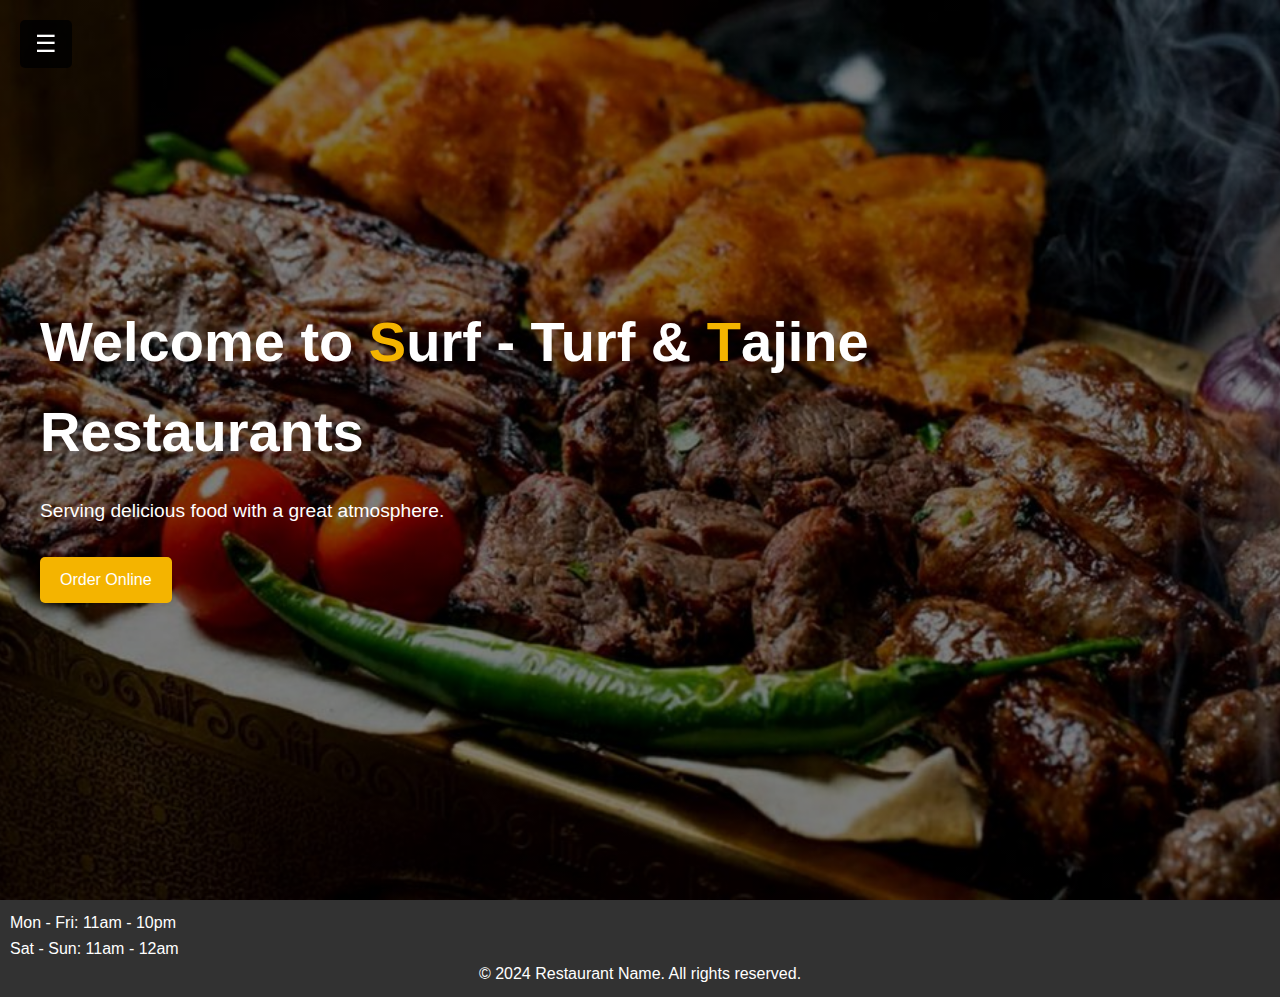
==== index.html @ 4a3c3687 "Update index.html" ====
<!DOCTYPE html>
<html lang="en">
<head>
    <meta charset="UTF-8">
    <meta name="viewport" content="width=device-width, initial-scale=1.0">
    <title>Restaurant Website</title>
    <link rel="stylesheet" href="style.css">
</head>
<body>
    <header>
        <button id="toggle-nav">☰</button>
        <nav id="nav-menu">
            <ul class="menu">
                <li><a href="#home">Home</a></li>
                <li><a href="#menu">Menu</a>
                    <ul class="submenu">
                    <li><a href="surf-menu.html">SURF&TURF</a></li>
                    <li><a href="#tajine">TAJINE</a></li>
                </ul>
            </li>
                <li><a href="#order-online">Order Online</a></li>
                <li><a href="book a table.html">Book a Table</a></li>
                <li><a href="#contact">Contact</a></li>
            </ul>
        </nav>
        <div class="header-content">
            <h1>Welcome to <div id="s">S</div>urf - Turf & <div id="t">T</div>ajine <br>Restaurants</h1>
            <p>Serving delicious food with a great atmosphere.</p>
            <a href="#order-online" class="btn">Order Online</a>
        </div>
    </header>
    <!-- <main>
        <section id="home">
            <h2>Home</h2>
            <p>Welcome to the best dining experience in the city.</p>
        </section>
        <section id="menu">
            <ul>
                <li><a href="#surf">SURF&TURF</a></li>
                <li><a href="#tajine">TAJINE</a></li>
            </ul>
        </section>
        <section id="contact">
            <h2>Contact Us</h2>
            <p>Reach out to us for reservations or inquiries.</p>
        </section>
    </main>  -->
    <footer>
        <p class="work-time">Mon - Fri: 11am - 10pm<br>
            Sat - Sun: 11am - 12am</p>
        <p>&copy; 2024 Restaurant Name. All rights reserved.</p>
    </footer>
    <script src="script.js"></script>
</body>
</html>
---- style.css ----
/* General Reset */
* {
    margin: 0;
    padding: 0;
    box-sizing: border-box;
}

body {
    font-family: 'Arial', sans-serif;
    line-height: 1.6;
    color: #333;
    background-color: #f9f9f9;
}

/* Header Styles */
header {
    display: flex;
    height: 100vh;
    background: linear-gradient(rgba(0, 0, 0, 0.5), rgba(0, 0, 0, 0.5)), url('MeatAREgyptian-Restaurants19022020-1024x640.jpg') no-repeat center center/cover;
    color: #fff;
}

/* Nav Styles */
#nav-menu {
    position: fixed;
    top: 0;
    left: 0;
    width: 250px;
    height: 100%;
    background-color: #000000cc;
    color: white;
    transform: translateX(-100%);
    transition: transform 0.3s ease-in-out;
    z-index: 999;
}

#nav-menu ul {
    list-style: none;
    padding-left: 10px;
    padding-top: 70px;
}

#nav-menu ul li {
    margin: 15px 0px;
}

#nav-menu ul li a {
    color: #fff;
    text-decoration: none;
    font-size: 18px;
    transition: color 0.3s;
}

#nav-menu ul li a:hover {
    color: #f4b400;
}

#toggle-nav {
    position: fixed;
    top: 20px;
    left: 20px;
    font-size: 24px;
    background-color: #000000cc;
    color: white;
    border: none;
    padding: 10px 15px;
    border-radius: 5px;
    cursor: pointer;
    z-index: 1000;
}

#nav-menu.show {
    transform: translateX(0);
}

.menu .submenu {
    display: none;
    position: fixed; 
    background-color: #000000e1;
    padding: 10px;
    list-style: none;
    justify-content:space-around ;
    
}

.menu li:hover .submenu {
    display: block;
}

/* Header Content */
.header-content {
    flex: 1;
    padding: 40px;
    display: flex;
    flex-direction: column;
    justify-content: center;
    align-items: flex-start;
}

.header-content h1 {
    font-size: 3.5rem;
    margin-bottom: 20px;
}

.header-content h1 #s{
    color: #f4b400;
    display: inline;
}

.header-content h1 #t{
    color: #f4b400;
    display: inline;
}

.header-content p {
    font-size: 1.2rem;
    margin-bottom: 30px;
    max-width: 500px;
}

.header-content .btn {
    background: #f4b400;
    color: #fff;
    padding: 10px 20px;
    text-decoration: none;
    font-size: 1rem;
    border-radius: 5px;
    transition: background 0.3s;
}

.header-content .btn:hover {
    background: #d99400;
}



/* Main Section */
/* main {
    padding: 20px;
}

section {
    margin-bottom: 40px;
}

section h2 {
    font-size: 2rem;
    margin-bottom: 10px;
}

section p {
    font-size: 1rem;
} */

/* Footer */
footer {
    text-align: center;
    padding: 10px;
    background: #000000cc;
    color: #fff;
}

footer .work-time {
text-align: left;
}



@media (max-width: 768px) {
    header {
        flex-direction: column;
    }

    nav {
        width: 100%;
        height: auto;
    }

    .header-content {
        align-items: center;
        text-align: center;
    }
}
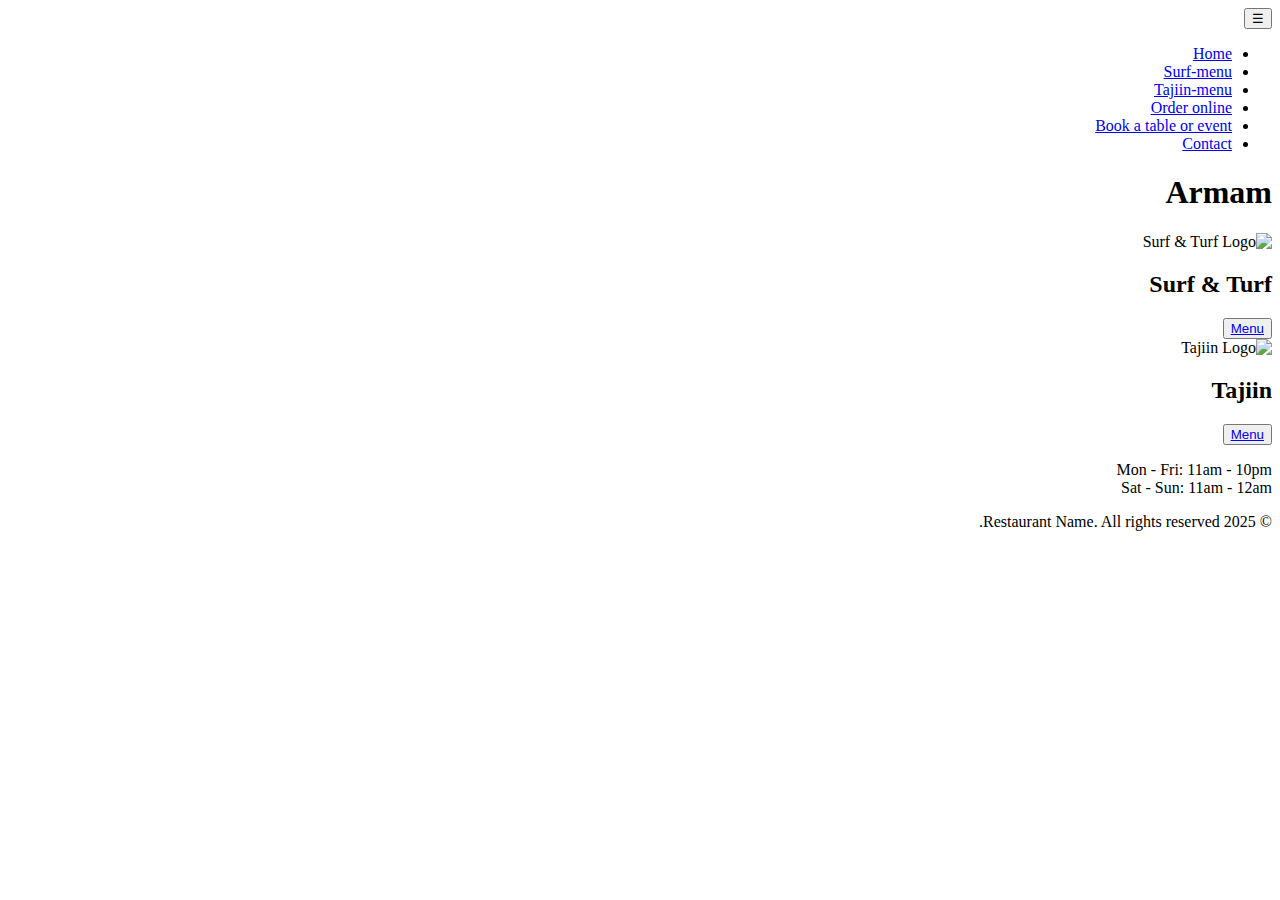
==== commit f2946bb6: "Add files via upload" ====
--- a/index.html
+++ b/index.html
@@ -1,56 +1,51 @@
-<!DOCTYPE html>
-<html lang="en">
-<head>
-    <meta charset="UTF-8">
-    <meta name="viewport" content="width=device-width, initial-scale=1.0">
-    <title>Restaurant Website</title>
-    <link rel="stylesheet" href="style.css">
-</head>
-<body>
-    <header>
-        <button id="toggle-nav">☰</button>
-        <nav id="nav-menu">
-            <ul class="menu">
-                <li><a href="#home">Home</a></li>
-                <li><a href="#menu">Menu</a>
-                    <ul class="submenu">
-                    <li><a href="surf-menu.html">SURF&TURF</a></li>
-                    <li><a href="#tajine">TAJINE</a></li>
-                </ul>
-            </li>
-                <li><a href="#order-online">Order Online</a></li>
-                <li><a href="book a table.html">Book a Table</a></li>
-                <li><a href="#contact">Contact</a></li>
-            </ul>
-        </nav>
-        <div class="header-content">
-            <h1>Welcome to <div id="s">S</div>urf - Turf & <div id="t">T</div>ajine <br>Restaurants</h1>
-            <p>Serving delicious food with a great atmosphere.</p>
-            <a href="#order-online" class="btn">Order Online</a>
-        </div>
-    </header>
-    <!-- <main>
-        <section id="home">
-            <h2>Home</h2>
-            <p>Welcome to the best dining experience in the city.</p>
-        </section>
-        <section id="menu">
-            <ul>
-                <li><a href="#surf">SURF&TURF</a></li>
-                <li><a href="#tajine">TAJINE</a></li>
-            </ul>
-        </section>
-        <section id="contact">
-            <h2>Contact Us</h2>
-            <p>Reach out to us for reservations or inquiries.</p>
-        </section>
-    </main>  -->
-    <footer>
-        <p class="work-time">Mon - Fri: 11am - 10pm<br>
-            Sat - Sun: 11am - 12am</p>
-        <p>&copy; 2024 Restaurant Name. All rights reserved.</p>
-    </footer>
-    <script src="script.js"></script>
-</body>
-</html>
-
+<!DOCTYPE html>
+<html lang="ar" dir="rtl">
+<head>
+    <meta charset="UTF-8">
+    <meta name="viewport" content="width=device-width, initial-scale=1.0">
+    <link rel="stylesheet" href="style/home.css">
+    <title>Armam</title>
+</head>
+<body>
+    <header>
+        <button id="toggle-nav">☰</button>
+        <nav id="nav-menu">
+            <ul class="menu">
+                <li><a href="index.html">Home</a></li>
+                <li><a href="surf-menu.html">Surf-menu</a></li>
+                <li><a href="#tajine">Tajiin-menu</a></li>
+                <li><a href="#order-online">Order online </a></li>
+                <li><a href="book a table.html">Book a table or event </a></li>
+                <li><a href="contact and find jop/contact.html"> Contact</a></li>
+            </ul>
+        </nav>
+        <h1>Armam</h1>
+    </header>
+    <main>
+        
+        <div class="left-section">
+            
+            <div class="logo-placeholder">
+                <img src="img/sufr.jpg" alt="Surf & Turf Logo"> <!-- إضافة الصورة هنا -->
+            </div>
+            <h2>Surf & Turf</h2>
+            <button><a href="surf-menu.html">Menu</a></button>
+        </div>
+
+        <div class="right-section">
+            <div class="logo-placeholder">
+                <img src="img/tajiin.jpg" alt="Tajiin Logo"> <!-- إضافة الصورة هنا -->
+            </div>
+            <h2>Tajiin</h2>
+            <button><a href="#">Menu</a></button>
+        </div>
+    </main>
+
+    <footer>
+        <p class="work-time">Mon - Fri: 11am - 10pm<br>
+            Sat - Sun: 11am - 12am</p>
+        <p>&copy; 2025 Restaurant Name. All rights reserved.</p>
+    </footer>
+            <script src="script/home.js"></script>
+</body>
+</html> 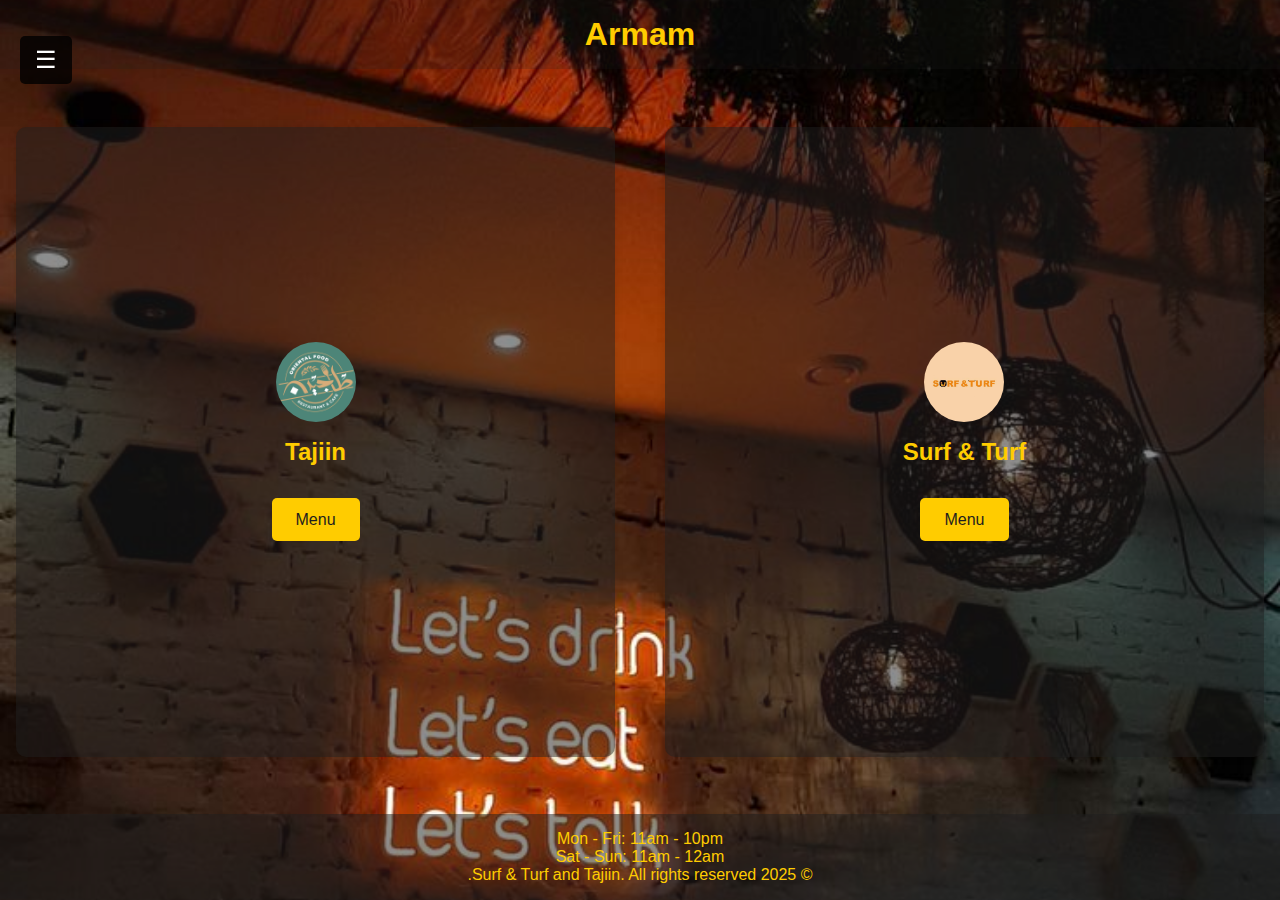
==== commit 5c539625: "Update index.html" ====
--- a/index.html
+++ b/index.html
@@ -44,8 +44,8 @@
     <footer>
         <p class="work-time">Mon - Fri: 11am - 10pm<br>
             Sat - Sun: 11am - 12am</p>
-        <p>&copy; 2025 Restaurant Name. All rights reserved.</p>
+        <p>&copy; 2025 Surf & Turf and Tajiin. All rights reserved.</p>
     </footer>
             <script src="script/home.js"></script>
 </body>
-</html> +</html> 
--- a/style/home.css
+++ b/style/home.css
@@ -0,0 +1,210 @@
+* {
+    margin: 0;
+    padding: 0;
+    box-sizing: border-box;
+}
+
+body {
+    height:100vh;
+    font-family: Arial, sans-serif;
+    text-align: center;
+    background-image:url(../img/home.jpg); /* لون الخلفية */
+    background-size: cover;
+    background-position: center;
+     background-repeat: no-repeat;
+
+    background-size: cover;
+    
+    
+    color: #ffcc00; /* لون الخطوط */
+    display: flex;
+    flex-direction: column;
+    min-height: 100vh; /* لجعل الصفحة تأخذ الطول الكامل للشاشة */
+}
+
+#nav-menu {
+position: fixed;
+top: 0;
+left: 0;
+width: 250px;
+height: 100%;
+background-color: #000000cc;
+color: white;
+transform: translateX(-100%);
+transition: transform 0.3s ease-in-out;
+z-index: 999;
+}
+
+#nav-menu ul {
+list-style: none;
+padding-left: 10px;
+padding-top: 70px;
+}
+
+#nav-menu ul li {
+margin: 15px 0px;
+padding: 10px;
+}
+
+#nav-menu ul li a {
+color: #fff;
+text-decoration: none;
+font-size: 18px;
+transition: color 0.3s;
+}
+
+#nav-menu ul li a:hover {
+color: #f4b400;
+}
+
+#toggle-nav {
+position: fixed;
+top: 20px;
+left: 20px;
+font-size: 24px;
+background-color: #000000cc;
+color: white;
+border: none;
+padding: 10px 15px;
+border-radius: 5px;
+cursor: pointer;
+z-index: 1000;
+}
+
+#nav-menu.show {
+transform: translateX(0);
+}
+
+header {
+    background-color: rgba(30, 30, 30, 0.2); /* لون شفاف بنسبة 50% *//* لون خلفية الأقسام */
+         color: #ffcc00; /* لون الخطوط */
+    padding: 1rem 0; /* استخدام وحدات rem */
+    flex-shrink: 0; /* لمنع التقلص */
+}
+
+header h1 {
+    margin: 0;
+    font-size: 2rem; /* حجم أكبر للعنوان */
+}
+
+main {
+    display: flex;
+    justify-content: space-between; /* لجعل الأقسام بجانب بعضها */
+    align-items: center;
+    padding: 1rem;
+    flex: 1; /* لجعل المحتوى الرئيسي يأخذ المساحة المتبقية */
+    gap: 1rem; /* مسافة بين الأقسام */
+}
+
+.left-section, .right-section {
+    width: 48%; /* عرض أقل قليلاً لضمان وجود مسافة بينهما */
+    height: 70vh; /* ارتفاع نسبي للشاشة */
+    padding: 1rem;
+   background-color: rgba(30, 30, 30, 0.5); /* لون شفاف بنسبة 50% *//* لون خلفية الأقسام */
+    border-radius: 10px;
+    box-shadow: 0 0 10px rgba(0, 0, 0, 0.1);
+    display: flex;
+    flex-direction: column;
+    justify-content: center; /* توسيط المحتوى عموديًا */
+    align-items: center; /* توسيط المحتوى أفقيًا */
+    transition:0.4s
+}
+.left-section:hover, .right-section:hover{
+transform:scale(0.9)
+}
+
+.logo-placeholder {
+    width: 80px; /* عرض الصورة */
+    height: 80px; /* ارتفاع الصورة */
+    margin: 0 auto 1rem; /* استخدام وحدات rem */
+    border-radius: 50%; /* لجعل الصورة دائرية */
+    overflow: hidden; /* لإخفاء الأجزاء الزائدة من الصورة */
+}
+
+.logo-placeholder img {
+    width: 100%; /* لجعل الصورة تأخذ المساحة بالكامل */
+    height: 100%; /* لجعل الصورة تأخذ المساحة بالكامل */
+    object-fit: cover; /* لجعل الصورة تغطي المساحة دون تشويه */
+}
+
+h2 {
+    font-size: 1.5rem; /* حجم مناسب للنصوص */
+    margin-bottom: 1rem; /* استخدام وحدات rem */
+    color: #ffcc00; /* لون الخطوط */
+}
+
+button {
+    padding: 0.8rem 1.5rem; /* حجم مناسب للأزرار */
+    font-size: 1rem; /* حجم مناسب لنص الأزرار */
+    color: #1e1e1e; /* لون نص الزر */
+    background-color: #ffcc00; /* لون خلفية الزر */
+    border: none;
+    border-radius: 5px;
+    cursor: pointer;
+    margin-top: 1rem; /* استخدام وحدات rem */
+}
+
+button:hover {
+    background-color: #e6b800; /* لون خلفية الزر عند التمرير */
+}
+
+footer {
+    background-color: rgba(30, 30, 30, 0.5); /* لون شفاف بنسبة 50% *//* لون خلفية الأقسام */
+    color: #ffcc00; /* لون الخطوط */
+    padding: 1rem 0;
+    flex-shrink: 0; /* لمنع التقلص */
+}
+
+.footer-content {
+    display: flex;
+    justify-content: space-around;
+    align-items: center;
+    flex-wrap: wrap; /* للتجاوب مع الشاشات الصغيرة */
+}
+
+.working-hours, .copyright {
+    margin: 0.5rem; /* استخدام وحدات rem */
+}
+
+.working-hours h3 {
+    margin-bottom: 0.5rem; /* استخدام وحدات rem */
+    font-size: 1.2rem; /* حجم مناسب لعناوين الفوتر */
+}
+
+.working-hours p, .copyright p {
+    font-size: 1rem; /* حجم مناسب لنصوص الفوتر */
+}
+a{
+    text-decoration: none;
+    color: #1e1e1e;
+}
+
+/* تحسينات للشاشات الصغيرة */
+@media (max-width: 768px) {
+    header h1 {
+        font-size: 1.5rem; /* تصغير حجم العنوان */
+    }
+
+    .left-section, .right-section {
+        width: 48%; /* عرض أقل قليلاً لضمان وجود مسافة بينهما */
+        height: auto; /* ارتفاع تلقائي */
+        padding: 1rem;
+    }
+
+    h2 {
+        font-size: 1.2rem; /* تصغير حجم النصوص */
+    }
+
+    button {
+        padding: 0.6rem 1.2rem; /* تصغير حجم الأزرار */
+        font-size: 0.9rem; /* تصغير حجم نص الأزرار */
+    }
+
+    .working-hours h3 {
+        font-size: 1rem; /* تصغير حجم عناوين الفوتر */
+    }
+
+    .working-hours p, .copyright p {
+        font-size: 0.9rem; /* تصغير حجم نصوص الفوتر */
+    }
+}
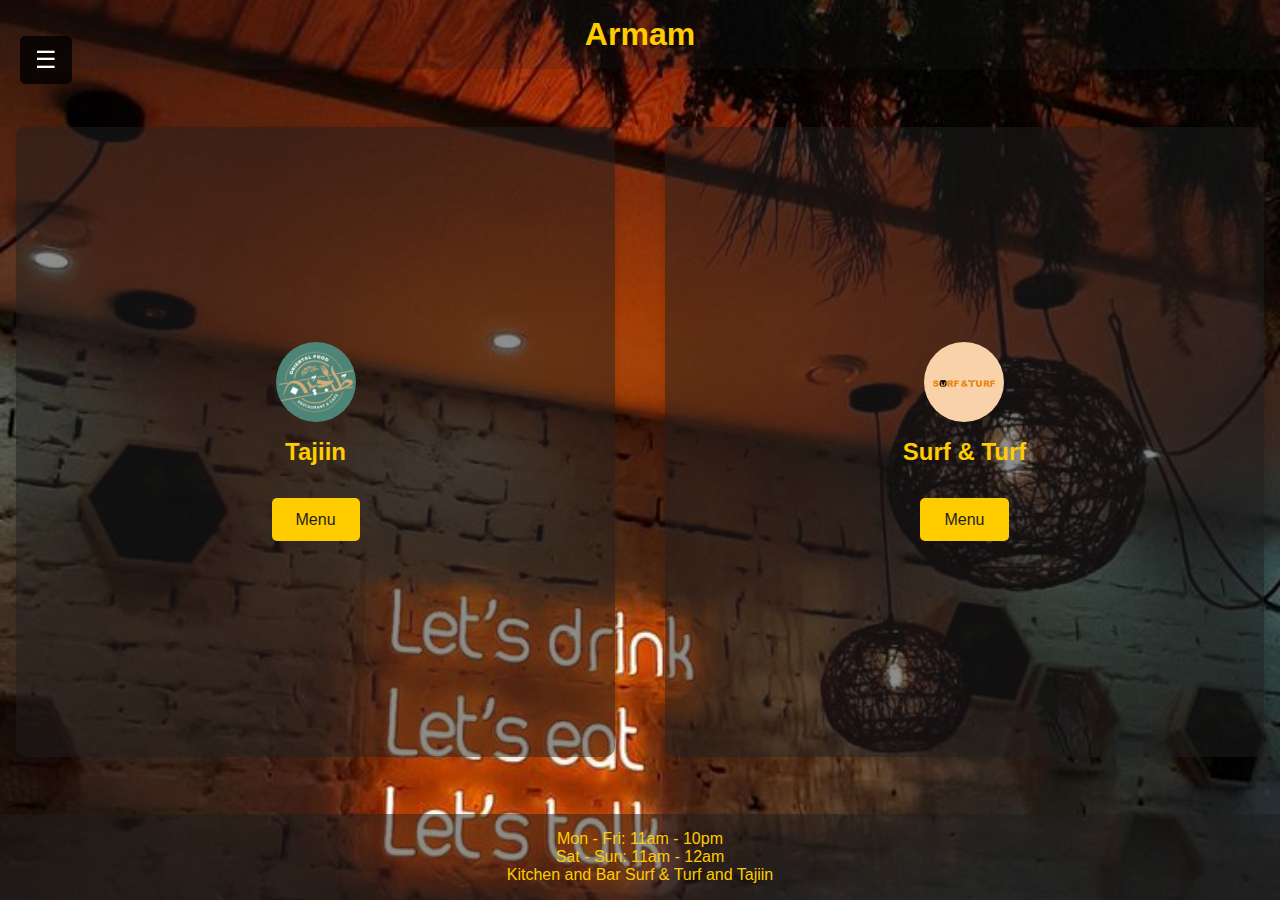
==== commit 06c67d3b: "Update index.html" ====
--- a/index.html
+++ b/index.html
@@ -13,7 +13,7 @@
             <ul class="menu">
                 <li><a href="index.html">Home</a></li>
                 <li><a href="surf-menu.html">Surf-menu</a></li>
-                <li><a href="#tajine">Tajiin-menu</a></li>
+                <li><a href="tajiin-menu.html">Tajiin-menu</a></li>
                 <li><a href="#order-online">Order online </a></li>
                 <li><a href="book a table.html">Book a table or event </a></li>
                 <li><a href="contact and find jop/contact.html"> Contact</a></li>
@@ -37,14 +37,14 @@
                 <img src="img/tajiin.jpg" alt="Tajiin Logo"> <!-- إضافة الصورة هنا -->
             </div>
             <h2>Tajiin</h2>
-            <button><a href="#">Menu</a></button>
+            <button><a href="tajiin-menu.html">Menu</a></button>
         </div>
     </main>
 
     <footer>
         <p class="work-time">Mon - Fri: 11am - 10pm<br>
             Sat - Sun: 11am - 12am</p>
-        <p>&copy; 2025 Surf & Turf and Tajiin. All rights reserved.</p>
+        <p>Kitchen and Bar Surf & Turf and Tajiin</p>
     </footer>
             <script src="script/home.js"></script>
 </body>
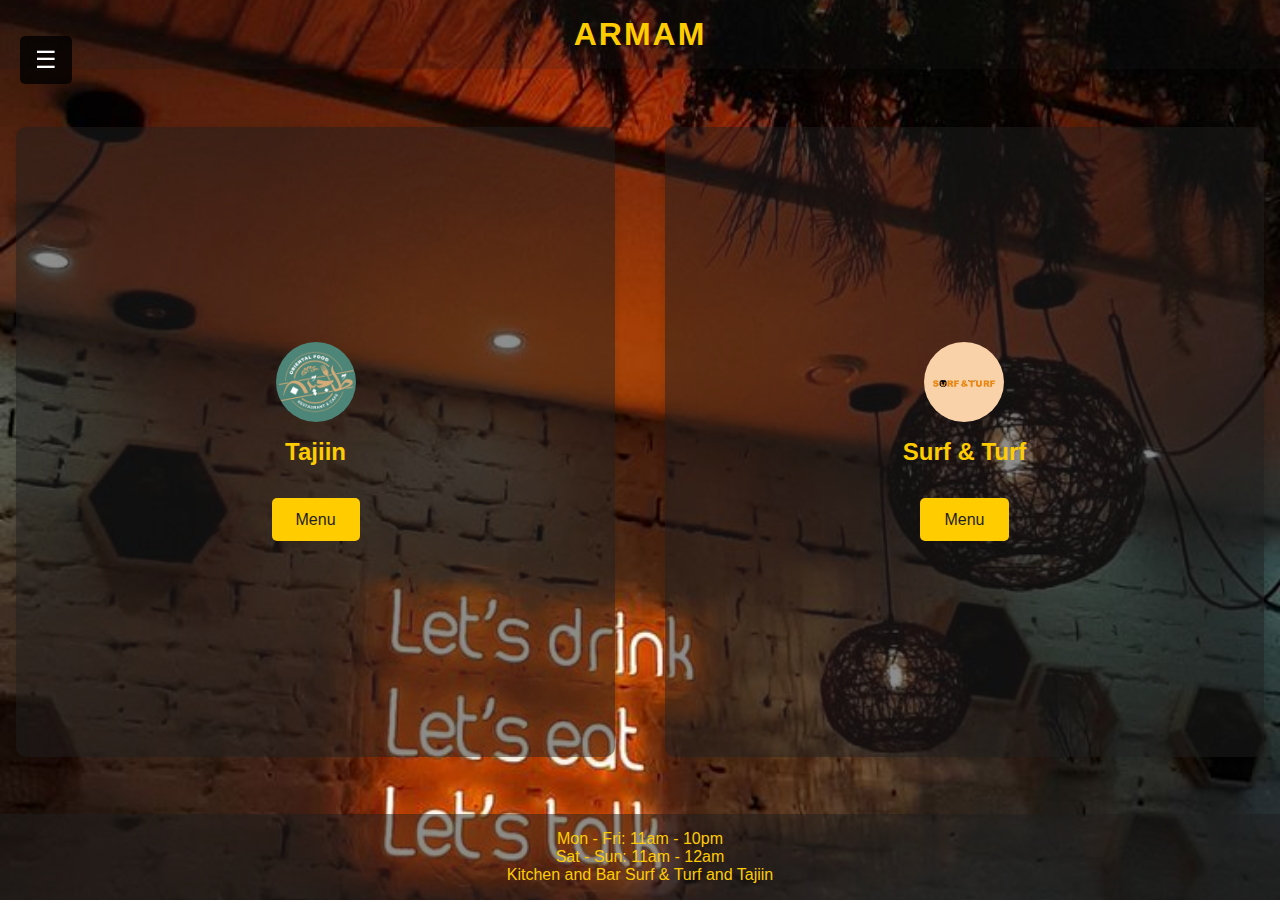
==== commit d9302c90: "Update index.html" ====
--- a/index.html
+++ b/index.html
@@ -19,7 +19,7 @@
                 <li><a href="contact and find jop/contact.html"> Contact</a></li>
             </ul>
         </nav>
-        <h1>Armam</h1>
+        <h1>ARMAM</h1>
     </header>
     <main>
         
--- a/style/home.css
+++ b/style/home.css
@@ -208,3 +208,19 @@
         font-size: 0.9rem; /* تصغير حجم نصوص الفوتر */
     }
 }
+@keyframes glow {
+    0% {
+        text-shadow: 0 0 3px #ffcc00, 0 0 6px #ffcc00, 0 0 12px #ffcc00;
+    }
+    50% {
+        text-shadow: 0 0 10px #ffaa00, 0 0 15px #ffaa00, 0 0 20px #ffaa00;
+    }
+    100% {
+        text-shadow: 0 0 3px #ffcc00, 0 0 6px #ffcc00, 0 0 12px #ffcc00;
+    }
+}
+
+h1 {
+    animation: glow 2s infinite alternate;
+    letter-spacing:2px
+}
